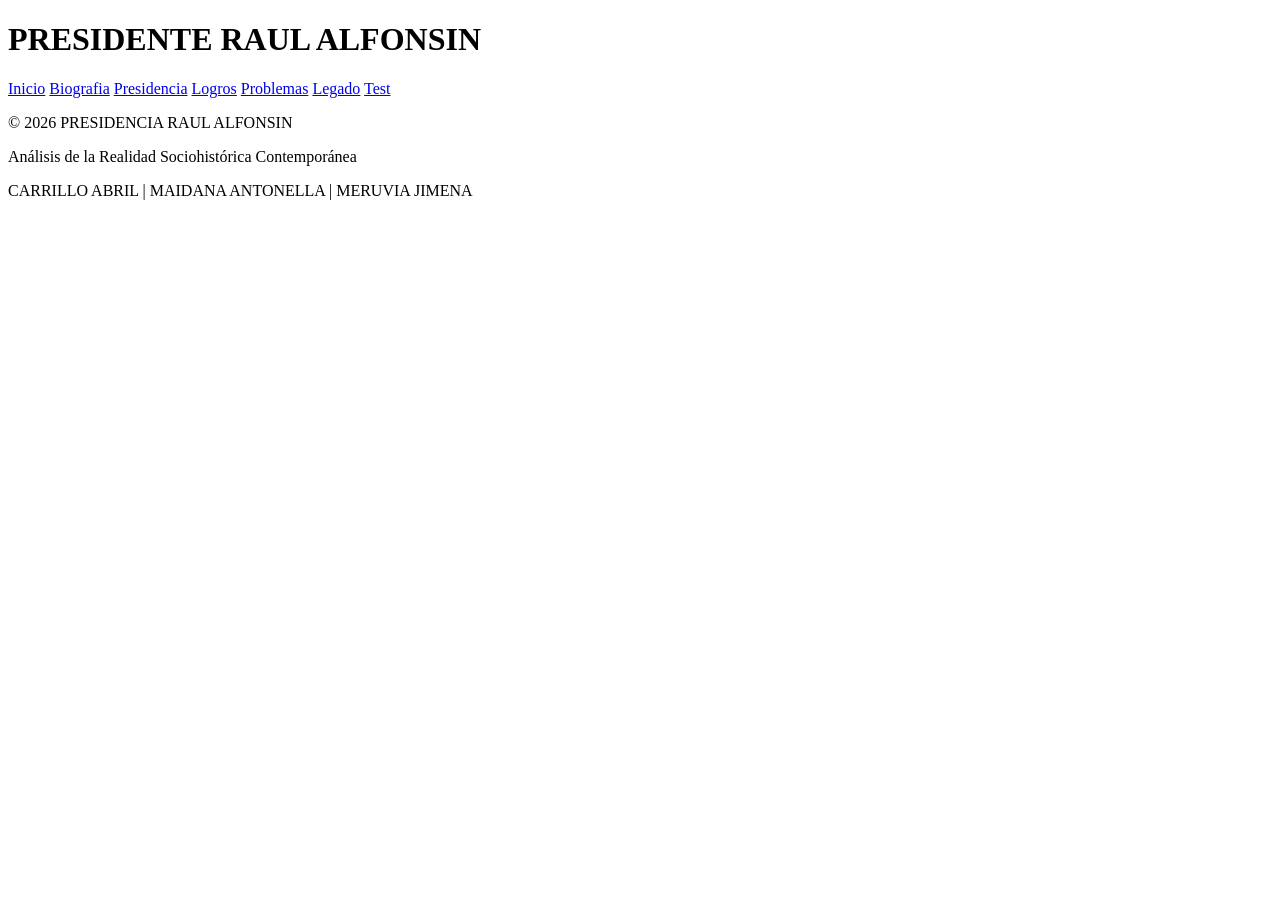
==== src/html/biografia.html @ 687cbb7c "creando pagina - jime" ====
<!DOCTYPE html>
<html lang="es">
<head>
    <meta charset="UTF-8">
    <meta http-equiv= "X-UA-Compatible" content="IE=edge">
    <meta name="viewport" content="width=device-width, initial-scale=1.0">
    <title>PRESIDENTE ALFONSIN</title>
    <link rel="stylesheet" href="../css/index.css">
</head>
<body>

<header>
    <h1>PRESIDENTE RAUL ALFONSIN</h1>
</header>

<nav>
    <a href="index.html">Inicio</a>
    <a href="biografia.html">Biografia</a>
    <a href="presidencia.html">Presidencia</a>
    <a href="logros.html">Logros</a>
    <a href="problemas.html">Problemas</a>
    <a href="legado.html">Legado</a>
    <a href="test.html">Test</a>
</nav>


<main>


</main>

<footer>
    <p>&copy; 2026 PRESIDENCIA RAUL ALFONSIN</p>
    <p>Análisis de la Realidad Sociohistórica Contemporánea</p>
    <p>CARRILLO ABRIL | MAIDANA ANTONELLA | MERUVIA JIMENA</p>
</footer>

</body>
</html>
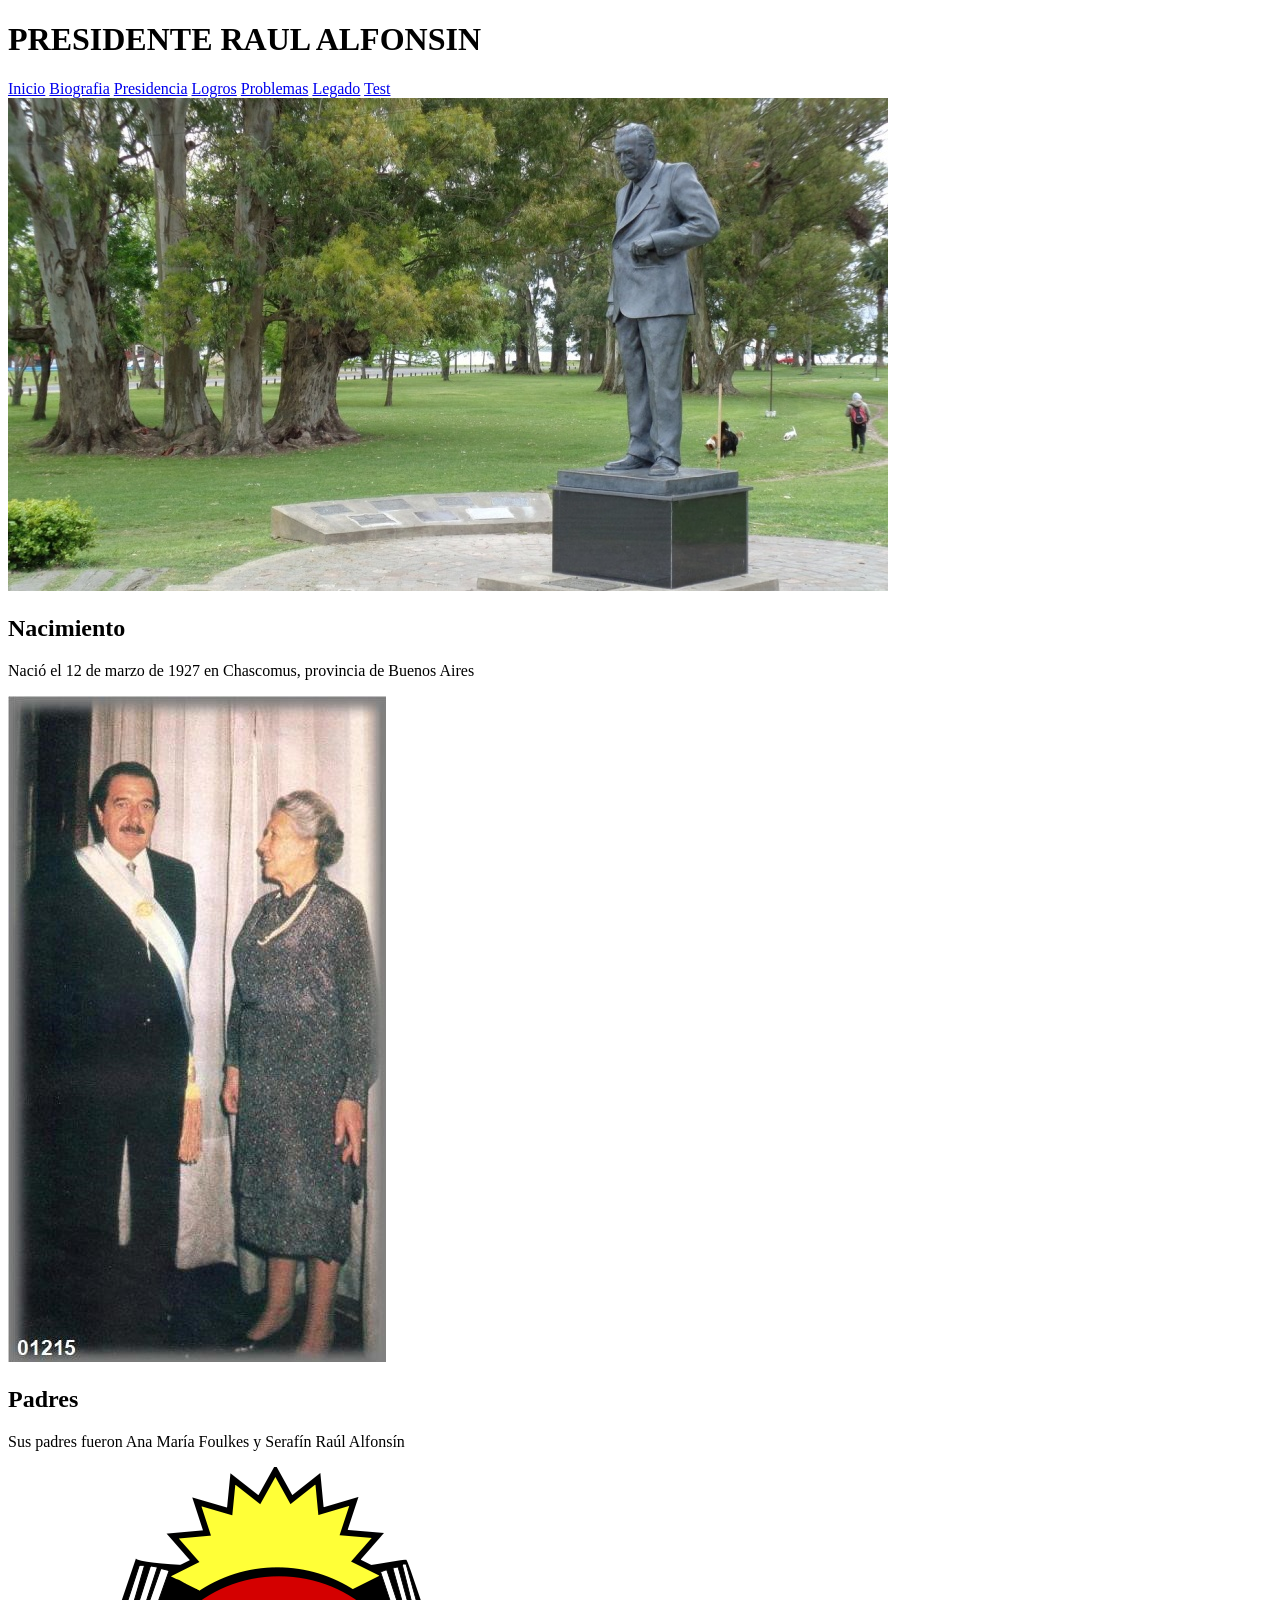
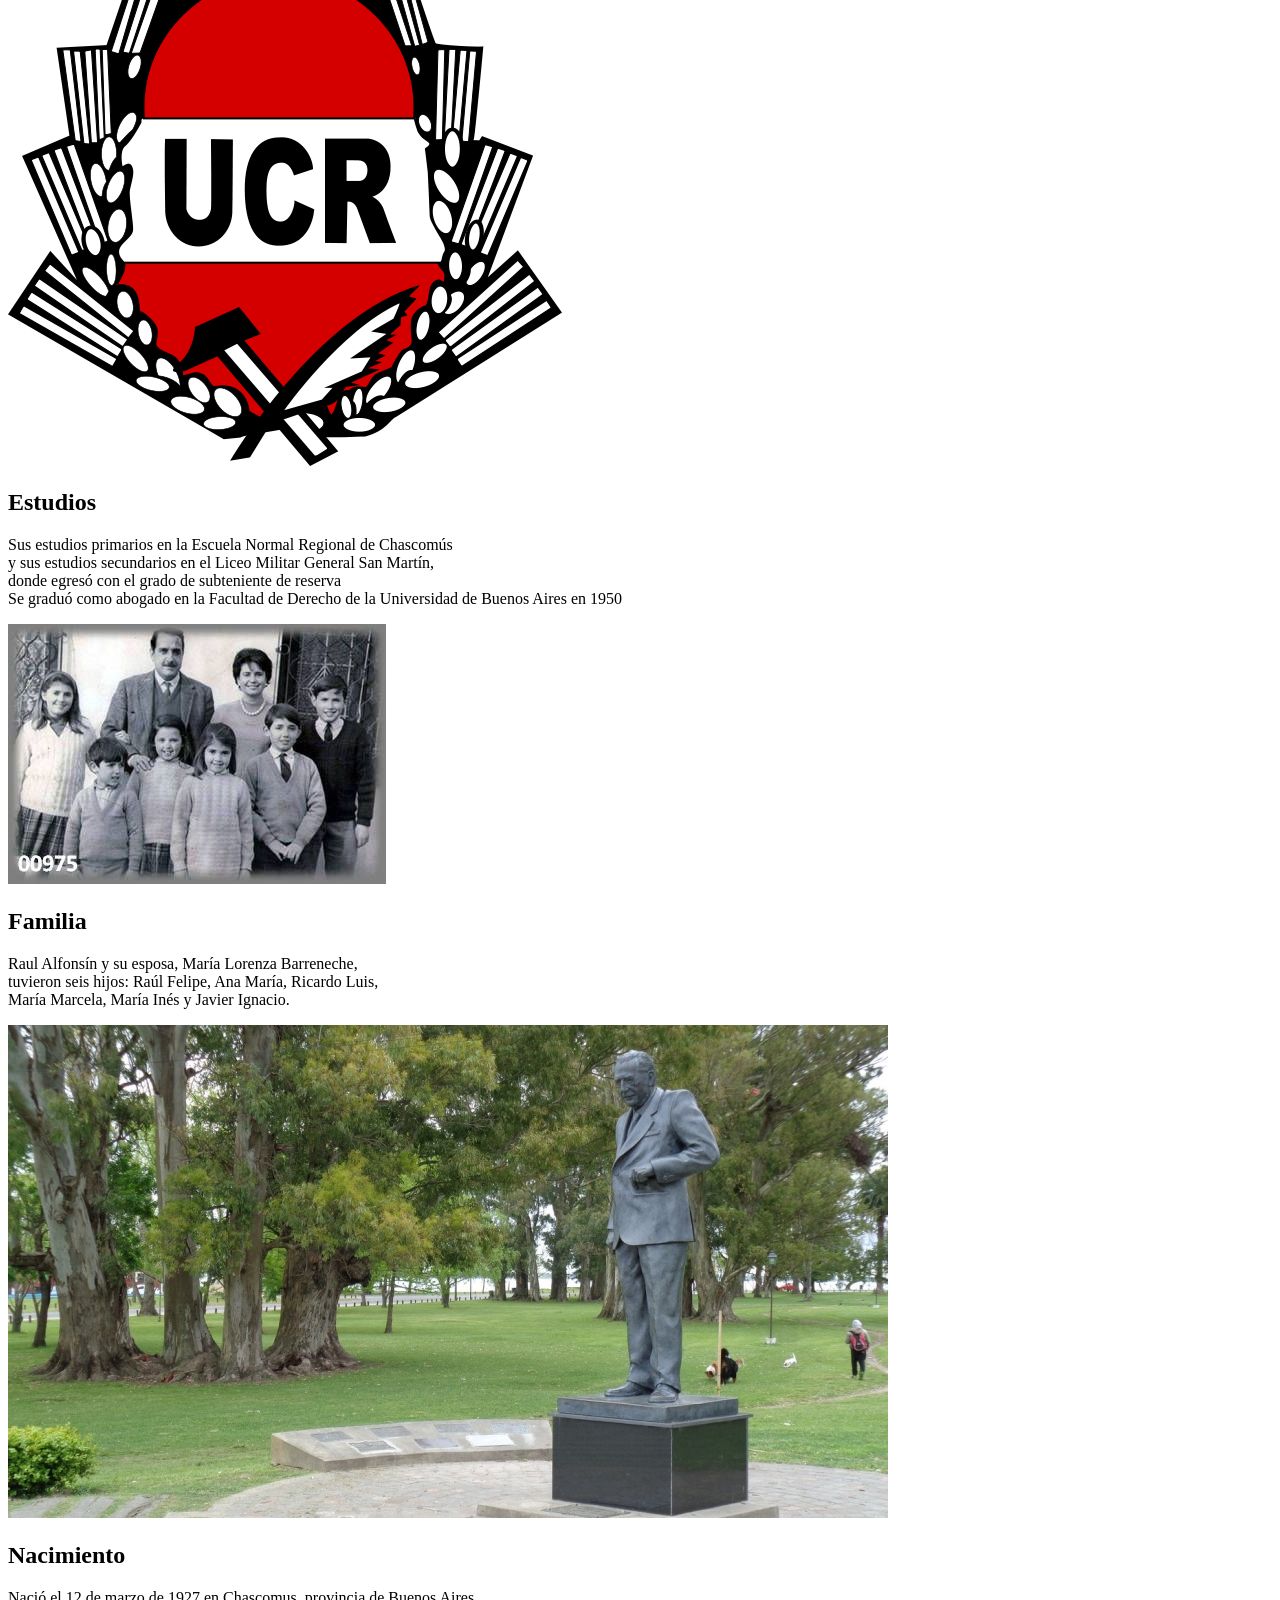
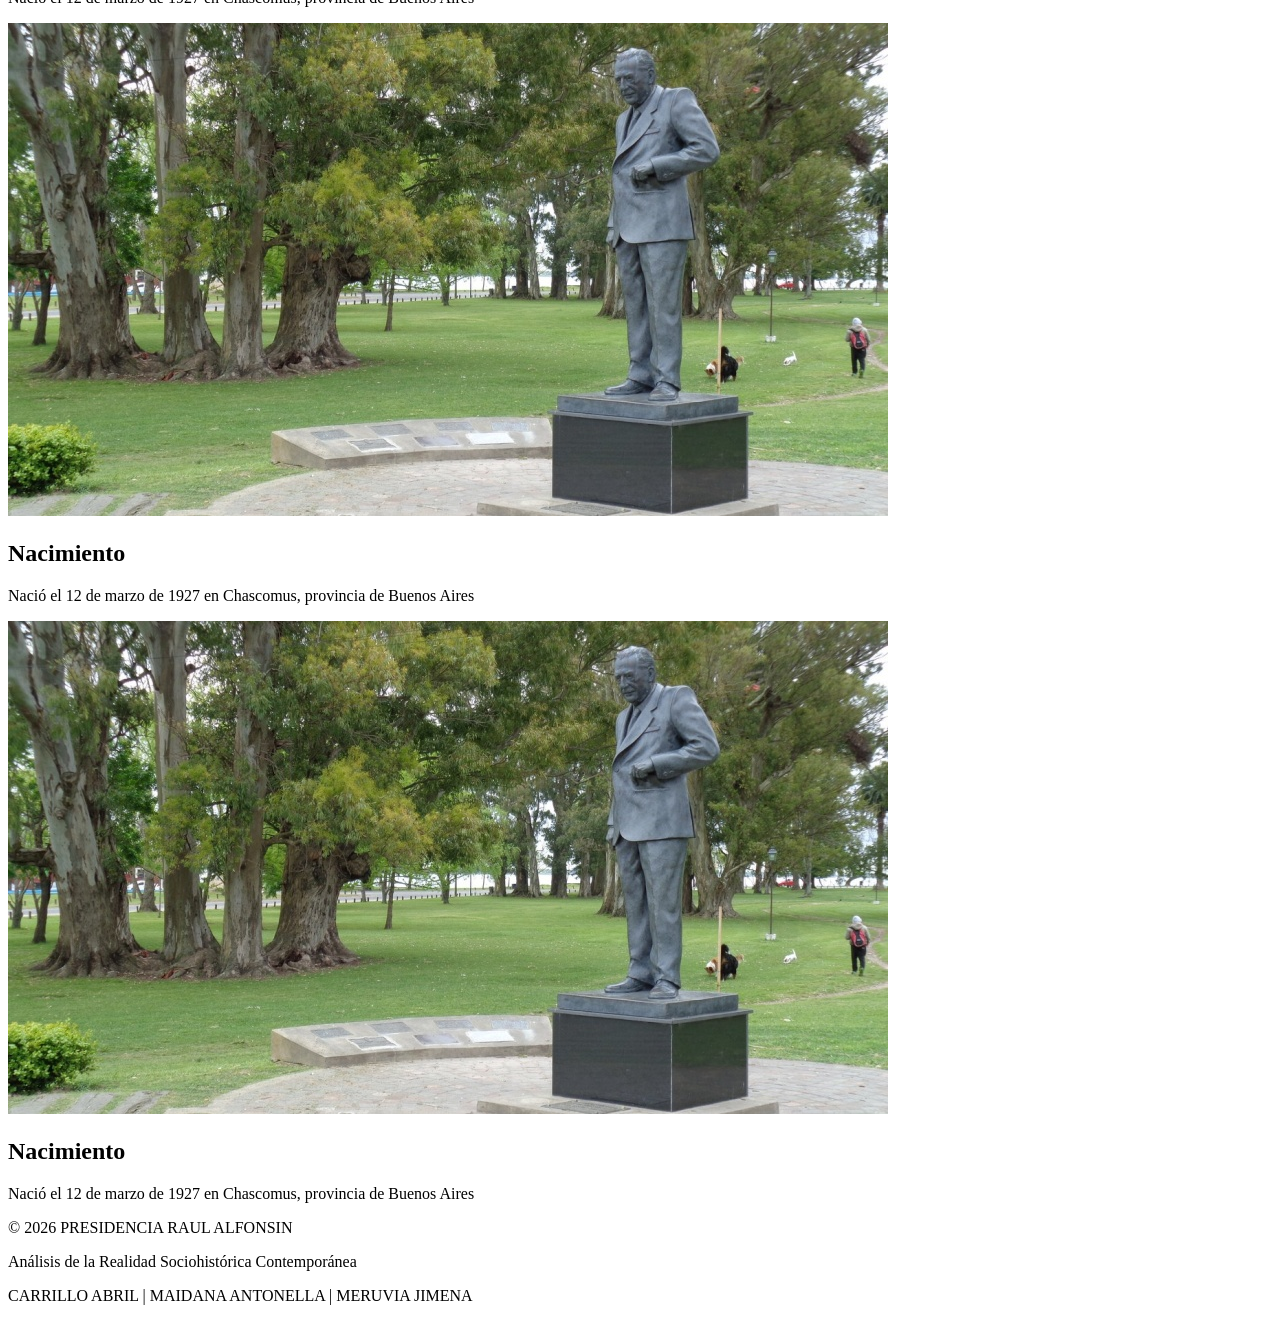
==== commit 80dfe3b5: "cambios - jime" ====
--- a/src/html/biografia.html
+++ b/src/html/biografia.html
@@ -25,7 +25,61 @@
 
 
 <main>
-
+    <article class="card">
+        <img src="../../assets/img/nacimiento.jpg" alt="">
+        <h2>Nacimiento</h2>
+        <p>
+            Nació el 12 de marzo de 1927 en Chascomus, provincia de Buenos Aires
+        </p>
+    </article>
+    <article class="card">
+        <img src="../../assets/img/padres.jpg" alt="">
+        <h2>Padres</h2>
+        <p>
+            Sus padres fueron Ana María Foulkes y Serafín Raúl Alfonsín
+        </p>
+    </article>
+    <article class="card">
+        <img src="../../assets/img/ucr.png" alt="">
+        <h2>Estudios</h2>
+        <p>
+          Sus estudios primarios en la Escuela Normal Regional de Chascomús </br>
+          y sus estudios secundarios en el Liceo Militar General San Martín,</br>
+          donde egresó con el grado de subteniente de reserva </br>
+          Se graduó como abogado en la Facultad de Derecho de la Universidad de Buenos Aires en 1950
+        </p>
+    </article>
+    <article class="card">
+        <img src="../../assets/img/esposa.jpg" alt="">
+        <h2>Familia</h2>
+        <p>
+            Raul Alfonsín y su esposa, María Lorenza Barreneche, </br>
+            tuvieron seis hijos: Raúl Felipe, Ana María, Ricardo Luis, </br>
+            María Marcela, María Inés y Javier Ignacio.
+        </p>
+    </article>
+    <article class="card">
+        <img src="../../assets/img/nacimiento.jpg" alt="">
+        <h2>Nacimiento</h2>
+        <p>
+            Nació el 12 de marzo de 1927 en Chascomus, provincia de Buenos Aires
+        </p>
+    </article>
+    <article class="card">
+        <img src="../../assets/img/nacimiento.jpg" alt="">
+        <h2>Nacimiento</h2>
+        <p>
+            Nació el 12 de marzo de 1927 en Chascomus, provincia de Buenos Aires
+        </p>
+    </article>
+    <article class="card">
+        <img src="../../assets/img/nacimiento.jpg" alt="">
+        <h2>Nacimiento</h2>
+        <p>
+            Nació el 12 de marzo de 1927 en Chascomus, provincia de Buenos Aires
+        </p>
+    </article>
+    
 
 </main>
 
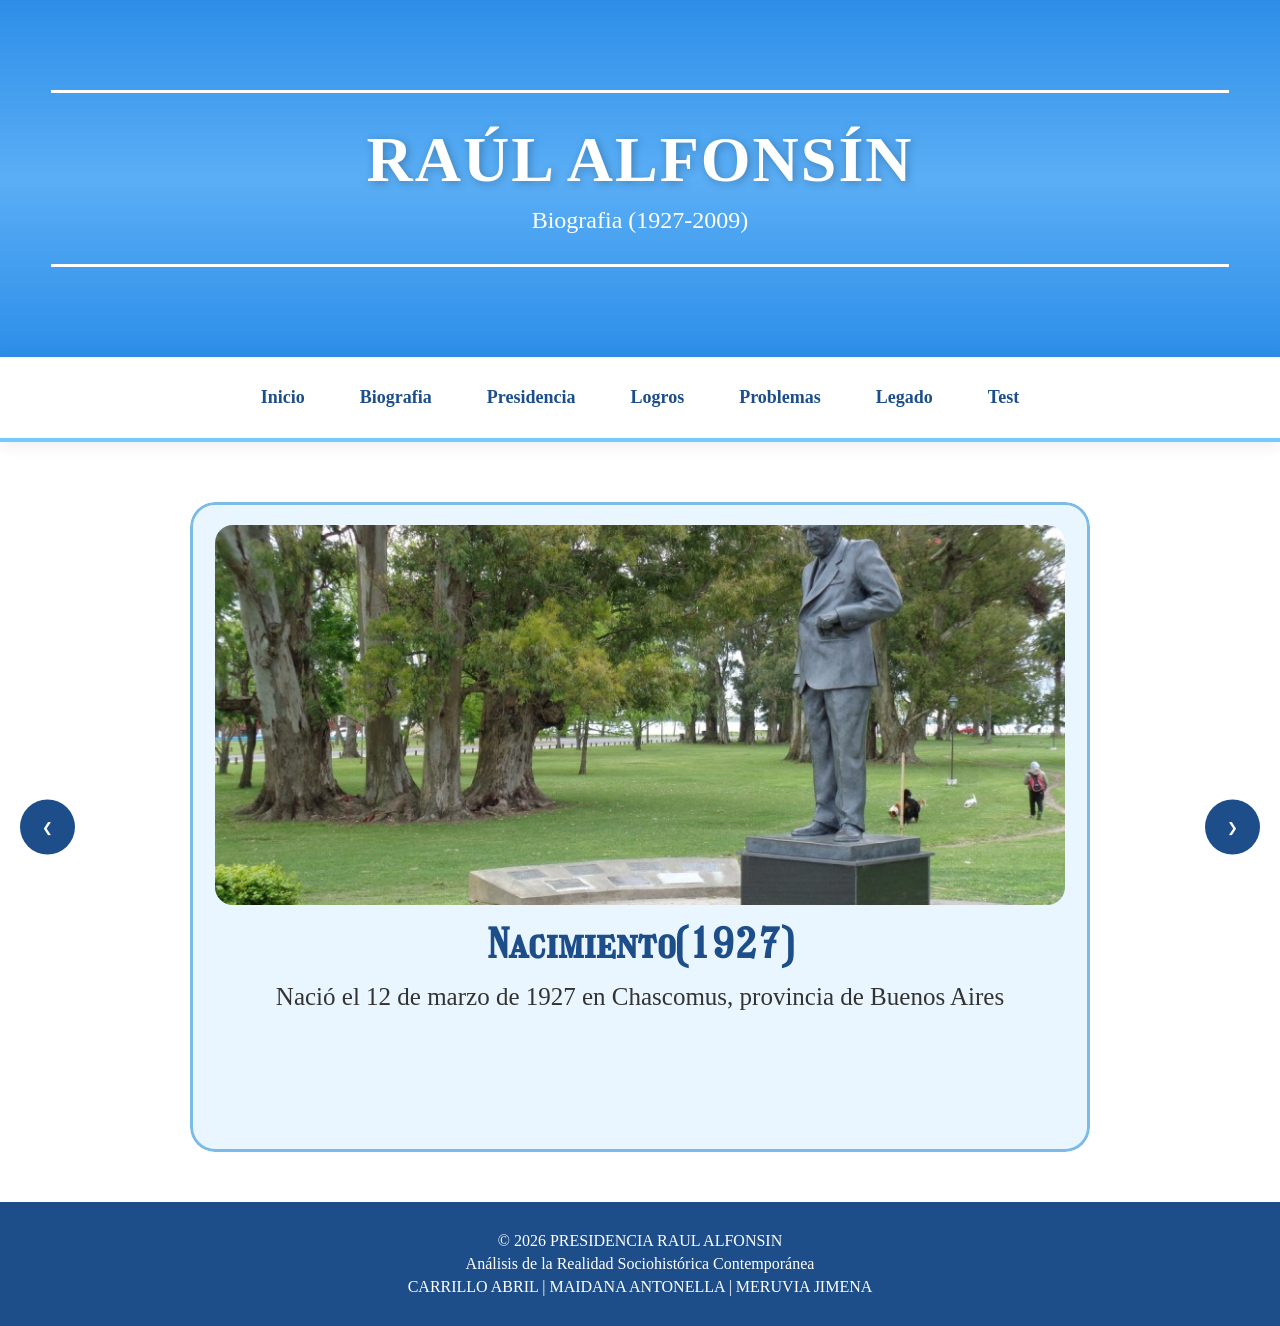
==== commit beb9d79c: "cambios - jime" ====
--- a/src/html/biografia.html
+++ b/src/html/biografia.html
@@ -5,12 +5,22 @@
     <meta http-equiv= "X-UA-Compatible" content="IE=edge">
     <meta name="viewport" content="width=device-width, initial-scale=1.0">
     <title>PRESIDENTE ALFONSIN</title>
-    <link rel="stylesheet" href="../css/index.css">
+    <link rel="stylesheet" href="../../assets/css/biografia.css">
+    <link href="https://fonts.googleapis.com/css2?family=Girassol&display=swap" rel="stylesheet">
 </head>
 <body>
 
 <header>
-    <h1>PRESIDENTE RAUL ALFONSIN</h1>
+
+    <div class="decoracion"></div>
+
+    <h1>RAÚL ALFONSÍN</h1>
+
+    <h2>Biografia (1927-2009)</h2>
+
+
+    <div class="decoracion"></div>
+
 </header>
 
 <nav>
@@ -24,10 +34,12 @@
 </nav>
 
 
-<main>
+<main class="timeline-wrapper">
+    <button class="btn left">&#10094;</button>
+    <div class="timeline" id="timeline">
     <article class="card">
         <img src="../../assets/img/nacimiento.jpg" alt="">
-        <h2>Nacimiento</h2>
+        <h2>Nacimiento(1927)</h2>
         <p>
             Nació el 12 de marzo de 1927 en Chascomus, provincia de Buenos Aires
         </p>
@@ -40,48 +52,119 @@
         </p>
     </article>
     <article class="card">
-        <img src="../../assets/img/ucr.png" alt="">
+        <img src="../../assets/img/universidad.jpg" alt="">
         <h2>Estudios</h2>
         <p>
-          Sus estudios primarios en la Escuela Normal Regional de Chascomús </br>
-          y sus estudios secundarios en el Liceo Militar General San Martín,</br>
-          donde egresó con el grado de subteniente de reserva </br>
+          Sus estudios primarios en la Escuela Normal Regional de Chascomús 
+          y sus estudios secundarios en el Liceo Militar General San Martín,
+          donde egresó con el grado de subteniente de reserva 
           Se graduó como abogado en la Facultad de Derecho de la Universidad de Buenos Aires en 1950
+        </p>
+    </article>
+      <article class="card">
+        <img src="../../assets/img/ucr.png" alt="">
+        <h2>Ingreso a la UCR(1946)</h2>
+        <p>
+        A los 19 años en 1946 se afilió a la Unión Cívica Radical.</br> 
+        Desde joven se intereso por la política y la defensa de los</br>
+        valores democráticos. Años después fue Presidente de la Nación
         </p>
     </article>
     <article class="card">
         <img src="../../assets/img/esposa.jpg" alt="">
-        <h2>Familia</h2>
+        <h2>Familia(1949)</h2>
         <p>
-            Raul Alfonsín y su esposa, María Lorenza Barreneche, </br>
-            tuvieron seis hijos: Raúl Felipe, Ana María, Ricardo Luis, </br>
-            María Marcela, María Inés y Javier Ignacio.
+            Raul Alfonsin y su esposa, Maria Lorenza Barreneche, </br>
+            tuvieron seis hijos: Raul Felipe, Ana Maria, Ricardo Luis, </br>
+            Maria Marcela, Maria Ines y Javier Ignacio
         </p>
     </article>
     <article class="card">
-        <img src="../../assets/img/nacimiento.jpg" alt="">
-        <h2>Nacimiento</h2>
+        <img src="../../assets/img/diputado.jpeg" alt="">
+        <h2>Diputado(1958,1964 y 1973)</h2>
         <p>
-            Nació el 12 de marzo de 1927 en Chascomus, provincia de Buenos Aires
+            Fue diputado provincial y luego diputado nacional en dos ocasiones. </br>
+            Estos cargos marcaron el crecimiento de su carrera politica dentro de la UCR
         </p>
     </article>
     <article class="card">
-        <img src="../../assets/img/nacimiento.jpg" alt="">
-        <h2>Nacimiento</h2>
+        <img src="../../assets/img/encarcelamiento.jpg" alt="">
+        <h2>Encarcelamiento(1955 y 1966)</h2>
         <p>
-            Nació el 12 de marzo de 1927 en Chascomus, provincia de Buenos Aires
+        Fue detenido en dos oportunidades por gobiernos militares</br>
+        debido a su actividad política y su defensa de la participación democrática
         </p>
     </article>
     <article class="card">
-        <img src="../../assets/img/nacimiento.jpg" alt="">
-        <h2>Nacimiento</h2>
+        <img src="../../assets/img/mov-renovacion-y-cambio.jpg" alt="">
+        <h2>Movimiento Renovacion y Cambio (1972)</h2>
         <p>
-            Nació el 12 de marzo de 1927 en Chascomus, provincia de Buenos Aires
+        Alfonsin creo este movimiento que pertenecia a la UCR.</br> 
+        Su objetivo era modernizar el partido, promover la participación de jovenes</br>
+        y fortalecer los valores democraticos
         </p>
     </article>
-    
+    <article class="card">
+        <img src="../../assets/img/apdh.jpg" alt="">
+        <h2>Asamblea Permanente por los Derechos Humanos(1975)</h2>
+        <p>
+        Alfonsin fue uno de los fundadores de esta organización que promovió</br>
+        la defensa de los derechos fundamentales y denunció las violaciones cometidas</br>
+        durante los años de violencia política y la posterior dictadura militar
+        </p>
+    </article>
+    <article class="card">
+        <img src="../../assets/img/campana.jpg" alt="">
+        <h2>Campaña(1983)</h2>
+        <p>
+        Lidero la campaña de la UCR con un mensaje centrando en la democracia,
+        derechos humanos y el respeto a la Constitucion. El 30 de Octubre 1983
+        gano con el 51,74% frente al peronismo
+        </p>
+    </article>
+     <article class="card">
+        <img src="../../assets/img/presidente.jpg" alt="">
+        <h2>Presidencia(1983-1989)</h2>
+        <p>
+        Fue electo presidente de la Nación como candidato de la Unión Cívica Radical.
+        Asumió el 10 de diciembre de ese año, marcando el retorno de la democracia
+        luego de la última dictadura militar en Argentina. Debido a la crisis económica
+        y social, dejó el cargo unos meses antes de finalizar su mandato
+       </p>
+    </article>
+    <article class="card">
+        <img src="../../assets/img/muerte.jpg" alt="">
+        <h2>Muerte(2009)</h2>
+        <p>
+        Fallecio el 31 de marzo de 2009 a los 82 años. Debido a un cancer de pulmon.</br>
+        Fue reconocido como uno de los principales referentes de la democracia
+       </p>
+    </article>
+    </div>
+    <button class="btn right">&#10095;</button>
+</main>
+<script>
+const timeline = document.getElementById("timeline");
+const cards = document.querySelectorAll(".card");
 
-</main>
+let index = 0;
+
+document.querySelector(".left").onclick = () => {
+    if (index > 0) index--;
+    timeline.scrollTo({
+        left: index * timeline.clientWidth,
+        behavior: "smooth"
+    });
+};
+
+document.querySelector(".right").onclick = () => {
+    if (index < cards.length - 1) index++;
+    timeline.scrollTo({
+        left: index * timeline.clientWidth,
+        behavior: "smooth"
+    });
+};
+</script>
 
 <footer>
     <p>&copy; 2026 PRESIDENCIA RAUL ALFONSIN</p>
--- a/assets/css/biografia.css
+++ b/assets/css/biografia.css
@@ -0,0 +1,225 @@
+*{
+    margin: 0;
+    padding: 0;
+    box-sizing: border-box;
+}
+
+header{
+    background: linear-gradient(
+        180deg,
+        #2d8ee8,
+        #5aaef5,
+        #2d8ee8
+    );
+
+    color: white;
+    text-align: center;
+    padding: 60px 20px;
+}
+header h1{
+    font-family: "Georgia", serif;
+    font-size: 4.5rem;
+    letter-spacing: 3px;
+
+    text-shadow:
+        0 3px 0 rgba(0,0,0,.2),
+        0 6px 0 rgba(0,0,0,.15),
+        0 10px 20px rgba(0,0,0,.35);
+}
+header p{
+    font-size: 1.2rem;
+    max-width: 800px;
+    margin: auto;
+}
+nav{
+    background: white;
+    display: flex;
+    justify-content: center;
+    flex-wrap: wrap;
+    gap: 15px;
+    padding: 18px;
+    border-bottom: 4px solid #74c9ff;
+    position: sticky;
+    top: 0;
+    z-index: 1000;
+    box-shadow: 0 3px 15px rgba(0,0,0,0.08); }
+nav a{
+    text-decoration: none;
+    color: #1d4e89;
+    font-weight: bold;
+    font-size: 18px;
+    padding: 12px 20px;
+    border-radius: 40px;
+    transition: all .35s ease;
+    position: relative;
+    overflow: hidden;
+}
+nav a::before{
+    content: "";
+    position: absolute;
+    top: 0;
+    left: -100%;
+    width: 100%;
+    height: 100%;
+    background: rgba(255,255,255,.3);
+    transition: .5s;
+}
+nav a:hover{
+    background: #3f9ae5;
+    color: white;
+
+    transform:
+        translateY(-6px)
+        scale(1.12);
+
+    box-shadow:
+        0 10px 25px rgba(63,154,229,.5);
+}
+nav a:hover::before{
+    left: 100%;
+}
+footer{
+    background-color: #1d4e89;
+    color: white;
+    text-align: center;
+    padding: 25px;
+    margin-top: 50px;
+}
+
+footer p{
+    margin: 5px 0;
+}
+.decoracion{
+    width: 95%;
+    height: 3px;
+
+    margin: 30px auto;
+
+    background: white;
+}
+header h1{
+    font-size: 4rem;
+    letter-spacing: 2px;
+    text-shadow: 2px 2px 8px rgba(0,0,0,.25);
+}
+
+header h2{
+    margin-top: 10px;
+    margin-bottom: 20px;
+    font-weight: normal;
+    font-size: 1.5rem;
+}
+
+.descripcion{
+    max-width: 800px;
+    margin: auto;
+    line-height: 1.7;
+    font-size: 1.2rem;
+}
+
+/* CONTENEDOR DEL CARRUSEL */
+.timeline-wrapper{
+    position: relative;
+    display: flex;
+    align-items: center;
+    justify-content: center;
+    
+    margin-top: 60px;  /* 👈 separa del nav */
+
+    
+}
+
+/* CARRUSEL */
+.timeline{
+    display: flex;
+    overflow: hidden;
+
+    width: 900px;   /* 👈 MUCHÍSIMO más ancho */
+    max-width: 95vw;
+
+    border-radius: 25px;
+    scroll-behavior: smooth;
+}
+
+.timeline::-webkit-scrollbar{
+    display: none;
+}
+.card{
+    min-width: 100%;
+    height: 650px;
+
+    background: #eaf6ff;
+    border: 3px solid #7bbbe6;
+    border-radius: 25px;
+
+    overflow: hidden; /* 👈 CLAVE: mantiene todo unido */
+
+    display: flex;
+    flex-direction: column;
+    align-items: center;
+
+    transition: transform .35s ease, box-shadow .35s ease;
+    transform-origin: center; /* 👈 zoom desde el centro */
+}
+
+.card:hover{
+    transform: scale(1.04);
+
+    border-color: #1d4e89;
+
+    box-shadow:
+        0 25px 50px rgba(29,78,137,0.25),
+        0 0 20px rgba(123,187,230,0.6);
+}
+
+/* IMAGEN */
+.card img{
+    width: 95%;      /* 👈 casi toda la card */
+    height: 380px;   /* 👈 GRANDE */
+    object-fit: cover;
+
+    margin-top: 20px;
+    border-radius: 18px;
+}
+
+/* TEXTO */
+.card h2{
+    
+    font-family: "Girassol", serif;
+    font-size: 40px;
+    letter-spacing: 1px;
+    color: #1d4e89;
+
+    margin-top: 15px;
+    text-align: center;
+   
+}
+
+.card p{
+    padding: 15px 20px;
+    text-align: center;
+    font-size: 25px;
+    color: #333;
+}
+
+/* BOTONES */
+.btn{
+    position: absolute;
+    top: 50%;
+    transform: translateY(-50%);
+    z-index: 10;
+
+    background: #1d4e89;
+    color: white;
+    border: none;
+
+    width: 55px;
+    height: 55px;
+    border-radius: 50%;
+
+    cursor: pointer;
+}
+
+/* flechas */
+.btn.left{ left: 20px; }
+.btn.right{ right: 20px; }
